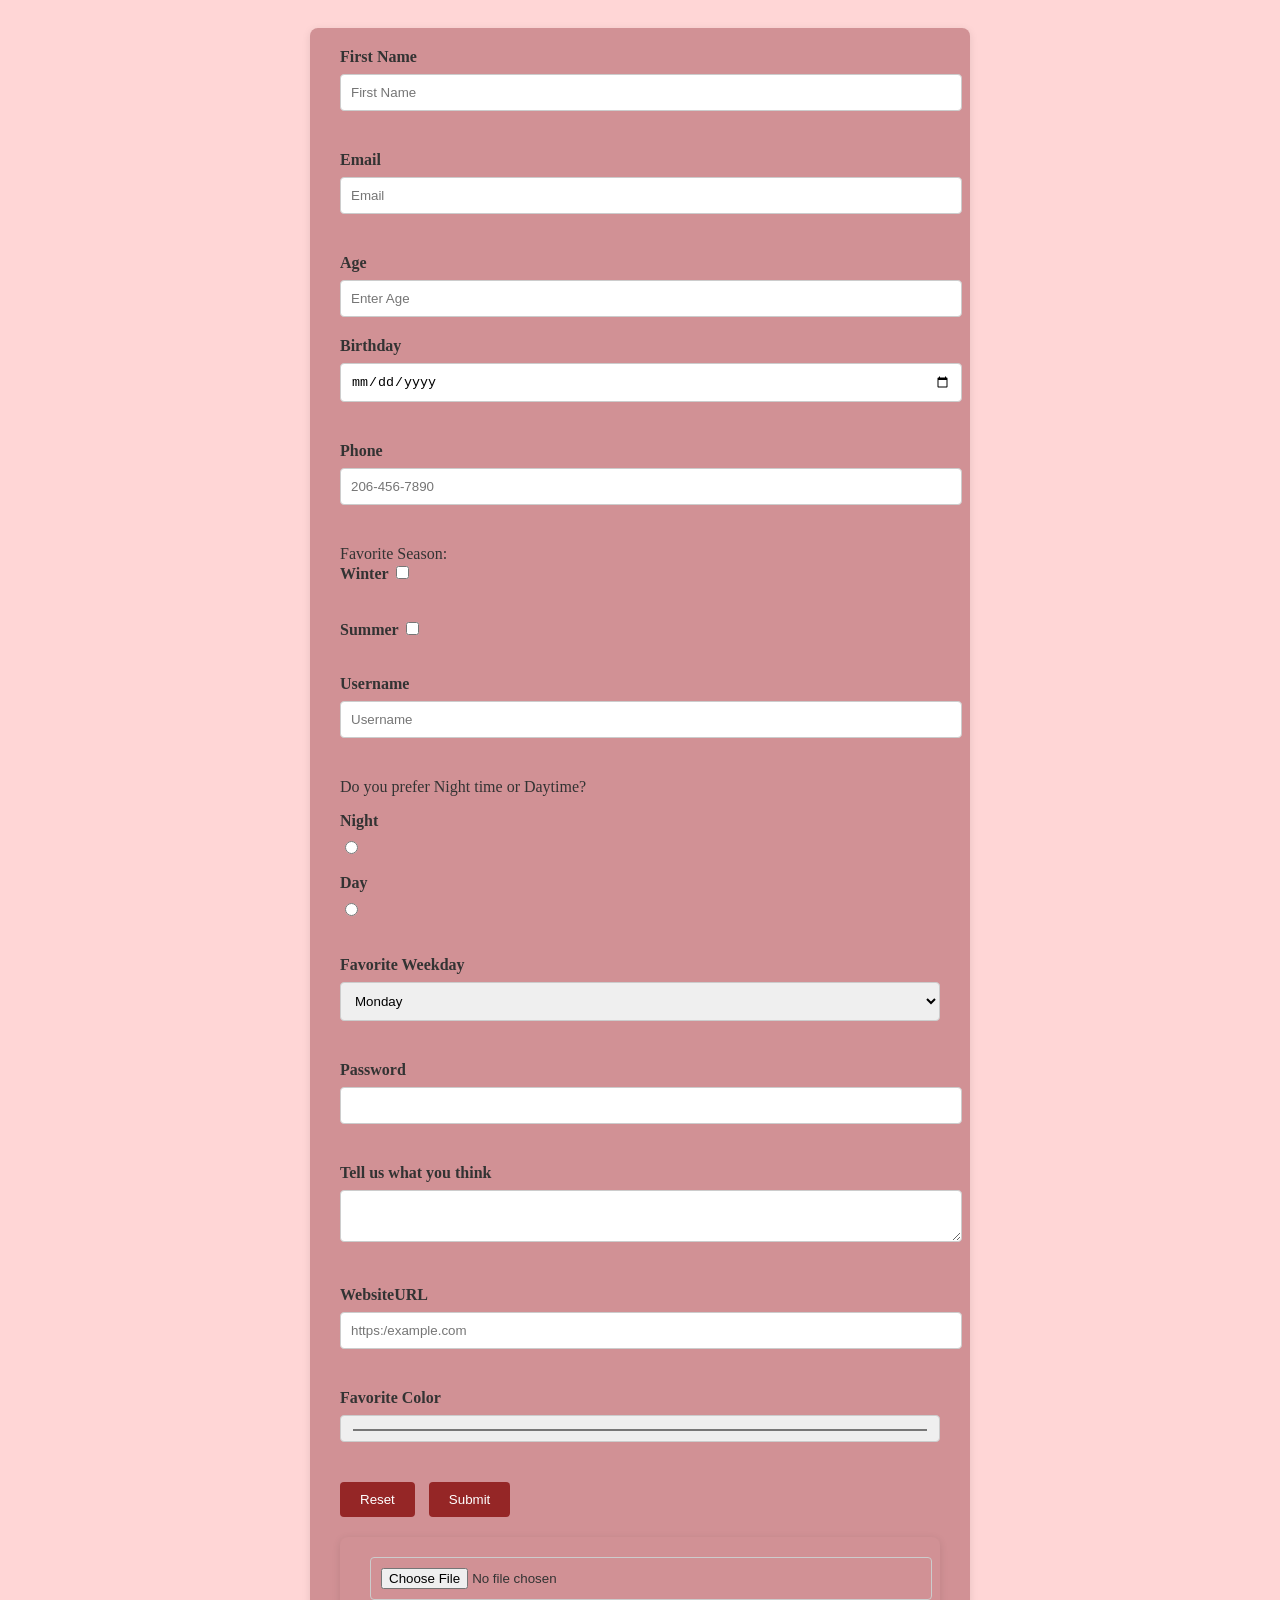
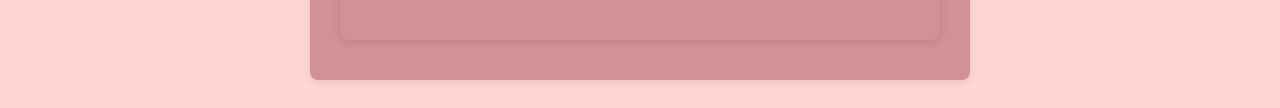
==== index.html @ e8801dc9 "first commit" ====
<!DOCTYPE html>
<html lang="en">
<head>
    <!-- Required meta tags -->
    <meta charset="UTF-8">
    <meta name="viewport" content="width=device-width, initial-scale=1.0">
     <meta name="author" content="Lizbeth Garcia">
    <title>Form</title>
    <link rel="stylesheet" href="css/style.css">
</head>


<body>
    <form action="results.html" method=get>
<div>       
        <label for="fname">First Name</label>
        <input type="text" name="fname" id="fname" placeholder="First Name" required>
</div>

<div>
        <label for="email">Email</label>
        <input type="email" name="email" id="email" placeholder="Email" required>
</div>

<div>
        <label for="age">Age</label>
        <input type="number" name="age" id="age" min="5" max="120" step="2" placeholder="Enter Age" required>

<div>
    <label for="date">Birthday</label>
        <input type="date" name="date" id="date" required min="2022-01-01">
</div>

<div>
    <label for="phoneNumber">Phone</label>
    <input type="tel" name="phoneNumber" id="phoneNumber" placeholder="206-456-7890">
</div>

<div>
    Favorite Season:
    <div>
        <label>
            Winter
            <input type="checkbox" name="Winter" id="Winter">
        </label>
    </div>
    <div>
        <label>
            Summer
            <input type="checkbox" name="Summer" id="Summer">
        </label>
    </div>
</div>

<div>
    <label for="username">Username</label>
        <input type="text" name="username" id="username" placeholder="Username" required>  
</div>


<div>
    <p>Do you prefer Night time or Daytime?</p>
    <label for="night">Night</label>
    <input type="radio" name="timePreference" id="night" value="Night">

    <label for="day">Day</label>
    <input type="radio" name="timePreference" id="day" value="Day">
</div>

<div>
    <label for="faveDay">Favorite Weekday</label>
    <select name="faveDay" id="faveDay">
        <option value="Monday">Monday</option>
        <option value="Tuesday">Tuesday</option>
        <option value="Wednesday">Wednesday</option>
        <option value="Thursday">Thursday</option>
        <option value="Friday">Friday</option>
        <option value="Saturday">Saturday</option>
        <option value="Sunday">Sunday</option>
    </select>
</div>

<div>
    <label for="password">Password</label>
    <input type="password" name="password" id="password" required>
</div>

<div>
    <label for="opinion">Tell us what you think</label>
    <textarea name="opinion" id="opinion"></textarea>
</div>

<div>
<form>
    <label for="webUrl">WebsiteURL</label>
    <input type="url" name="webUrl" id="webUrl" placeholder="https:/example.com">
</div>

<div>
    <label for="favcolor">Favorite Color</label>
    <input type="color" name="favcolor" id="favcolor">
</div>
  <input type="hidden" name="sessionId" id="sessionId" value="SecretRandomNumberUsedtoManageTheSession">

<div>
    <button type="reset">Reset</button>
    <button type="submit">Submit</button>
</div> 
</form>

<div>
<form action="results.html" method="GET" enctype="multipart/form-data">
    <input type="file" name="fileUpload" id="fileUpload">
</form>
</div>
</body>
</html>
---- css/style.css ----
body {
    font-family: 'Open Sans';
    background-color: hsl(0, 100%, 92%);
    color: #333;
    padding: 20px;
    
}
label {
    display: block;
    margin-bottom: 8px;
    font-weight: bold;
}

form {
    max-width: 600px;
    margin: 0 auto;
    background-color: #d19195;
    padding: 20px 30px;
    border-radius: 8px;
    box-shadow: 0 2px 8px rgba(0, 0, 0, 0.1);
}


input,
select,
textarea {
    width: 100%;
    padding: 10px;
    margin-bottom: 20px;
    border: 1px solid #ccc;
    border-radius: 4px;
}


button {
    padding: 10px 20px;
    margin-right: 10px;
    border: none;
    border-radius: 4px;
    background-color: #952626;
    color: white;
    cursor: pointer;
    transition: background-color 0.3s ease;
}

button:hover {
    background-color: #005fa3;
}


input[type="checkbox"],
input[type="radio"] {
    width: auto;
    margin-right: 10px;
}


div {
    margin-bottom: 20px;
}


/* styles for results  page */

.container {
    max-width: 600px;
    margin: 0 auto;
    background-color: #F9EBEC;
    padding: 30px;
    border-radius: 8px;
    box-shadow: 0 2px 8px rgba(0, 0, 0, 0.1);
}


h1 {
    margin-bottom: 20px;
    color: #000000;
}


#results {
    margin-bottom: 30px;
    line-height: 1.8;
}

.result-item {
    margin-bottom: 10px;
}

.result-label {
    font-weight: bold;
    color: #000000;
}

.btn-link {
    display: inline-block;
    padding: 10px 20px;
    background-color: #ffffff;
    color: white;
    text-decoration: none;
    border-radius: 4px;
    transition: background-color 0.3s ease;
}

.btn-link:hover {
    background-color: #005fa3;
}
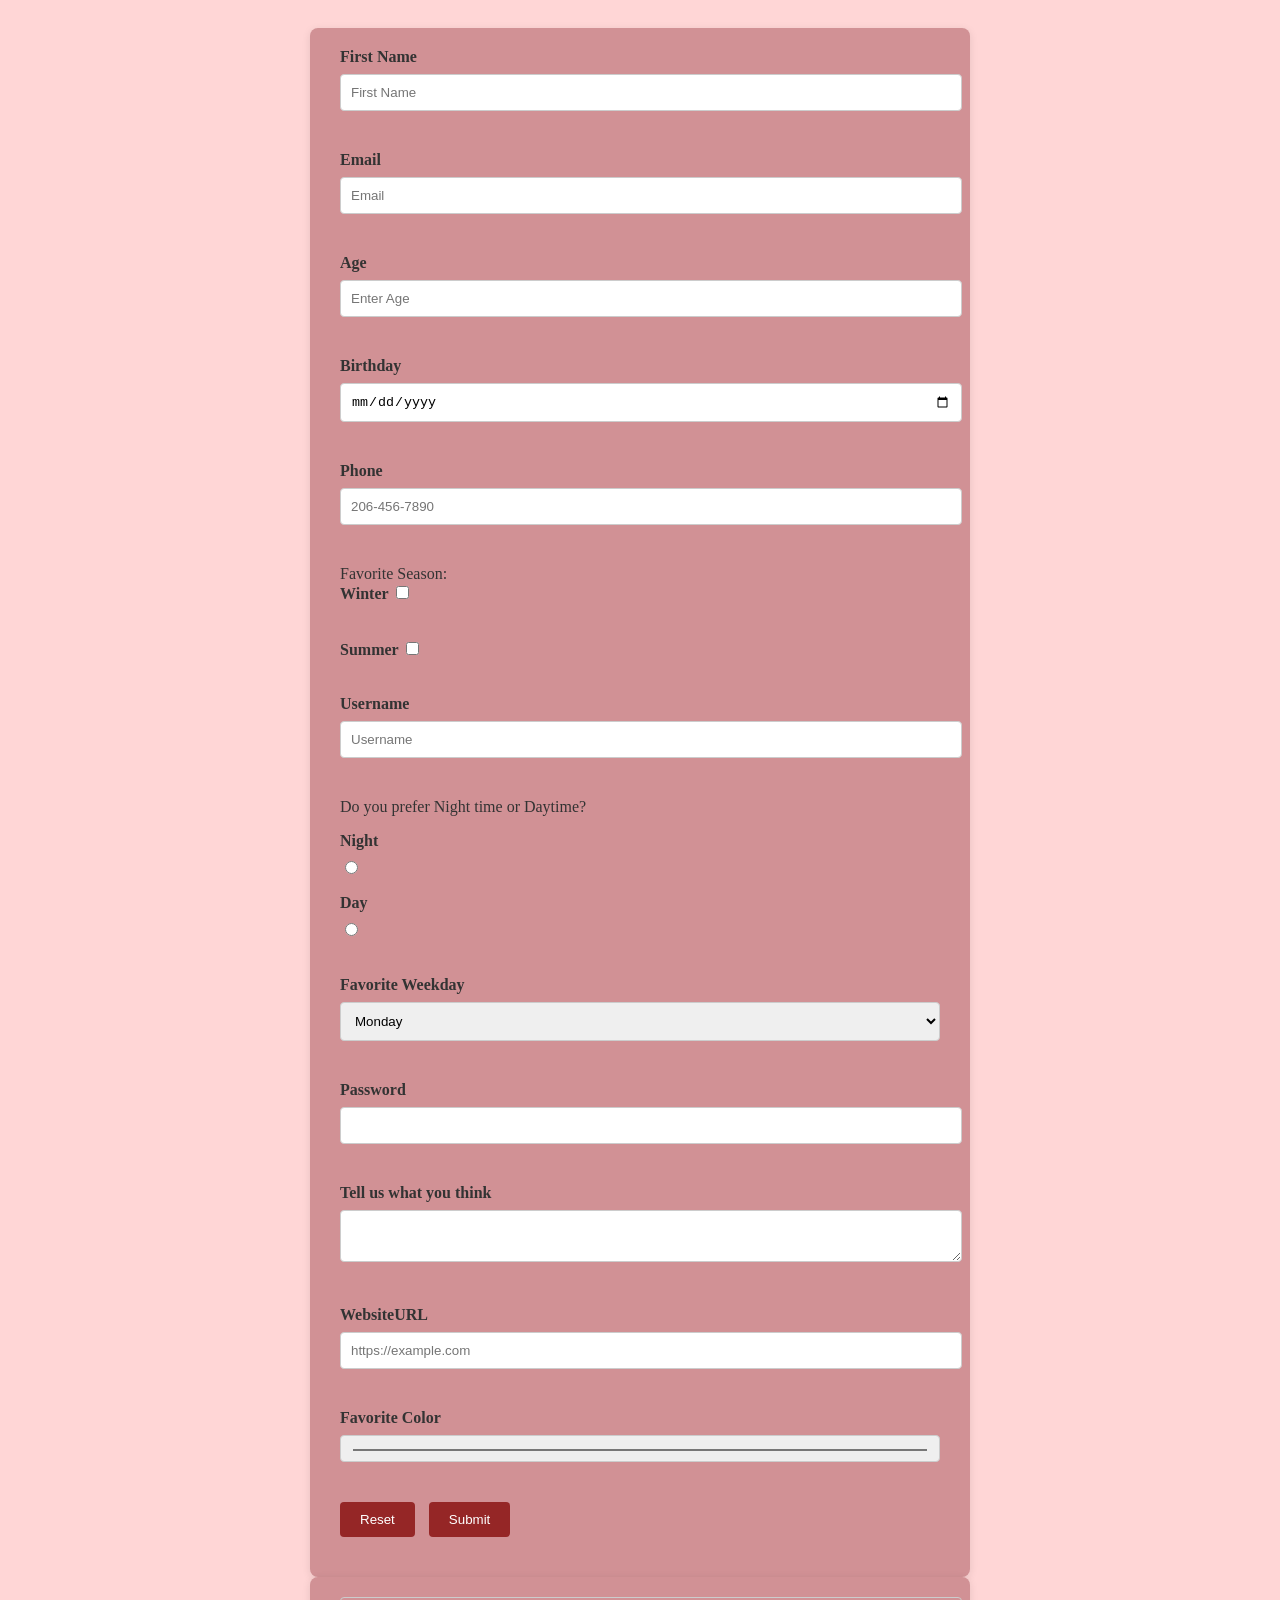
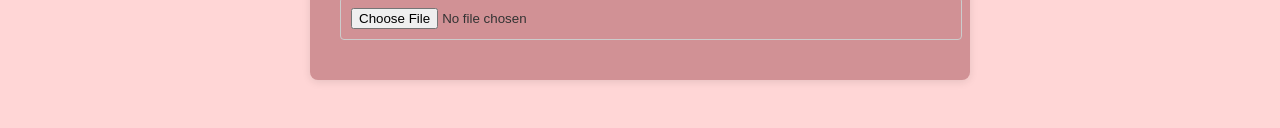
==== commit df7d98a4: "Fix HTML form attributes and placeholders" ====
--- a/index.html
+++ b/index.html
@@ -11,7 +11,7 @@
 
 
 <body>
-    <form action="results.html" method=get>
+    <form action="results.html" method="GET">
 <div>       
         <label for="fname">First Name</label>
         <input type="text" name="fname" id="fname" placeholder="First Name" required>
@@ -25,7 +25,7 @@
 <div>
         <label for="age">Age</label>
         <input type="number" name="age" id="age" min="5" max="120" step="2" placeholder="Enter Age" required>
-
+</div>
 <div>
     <label for="date">Birthday</label>
         <input type="date" name="date" id="date" required min="2022-01-01">
@@ -91,9 +91,8 @@
 </div>
 
 <div>
-<form>
     <label for="webUrl">WebsiteURL</label>
-    <input type="url" name="webUrl" id="webUrl" placeholder="https:/example.com">
+    <input type="url" name="webUrl" id="webUrl" placeholder="https://example.com">
 </div>
 
 <div>
@@ -114,4 +113,4 @@
 </form>
 </div>
 </body>
-</html>+</html>
